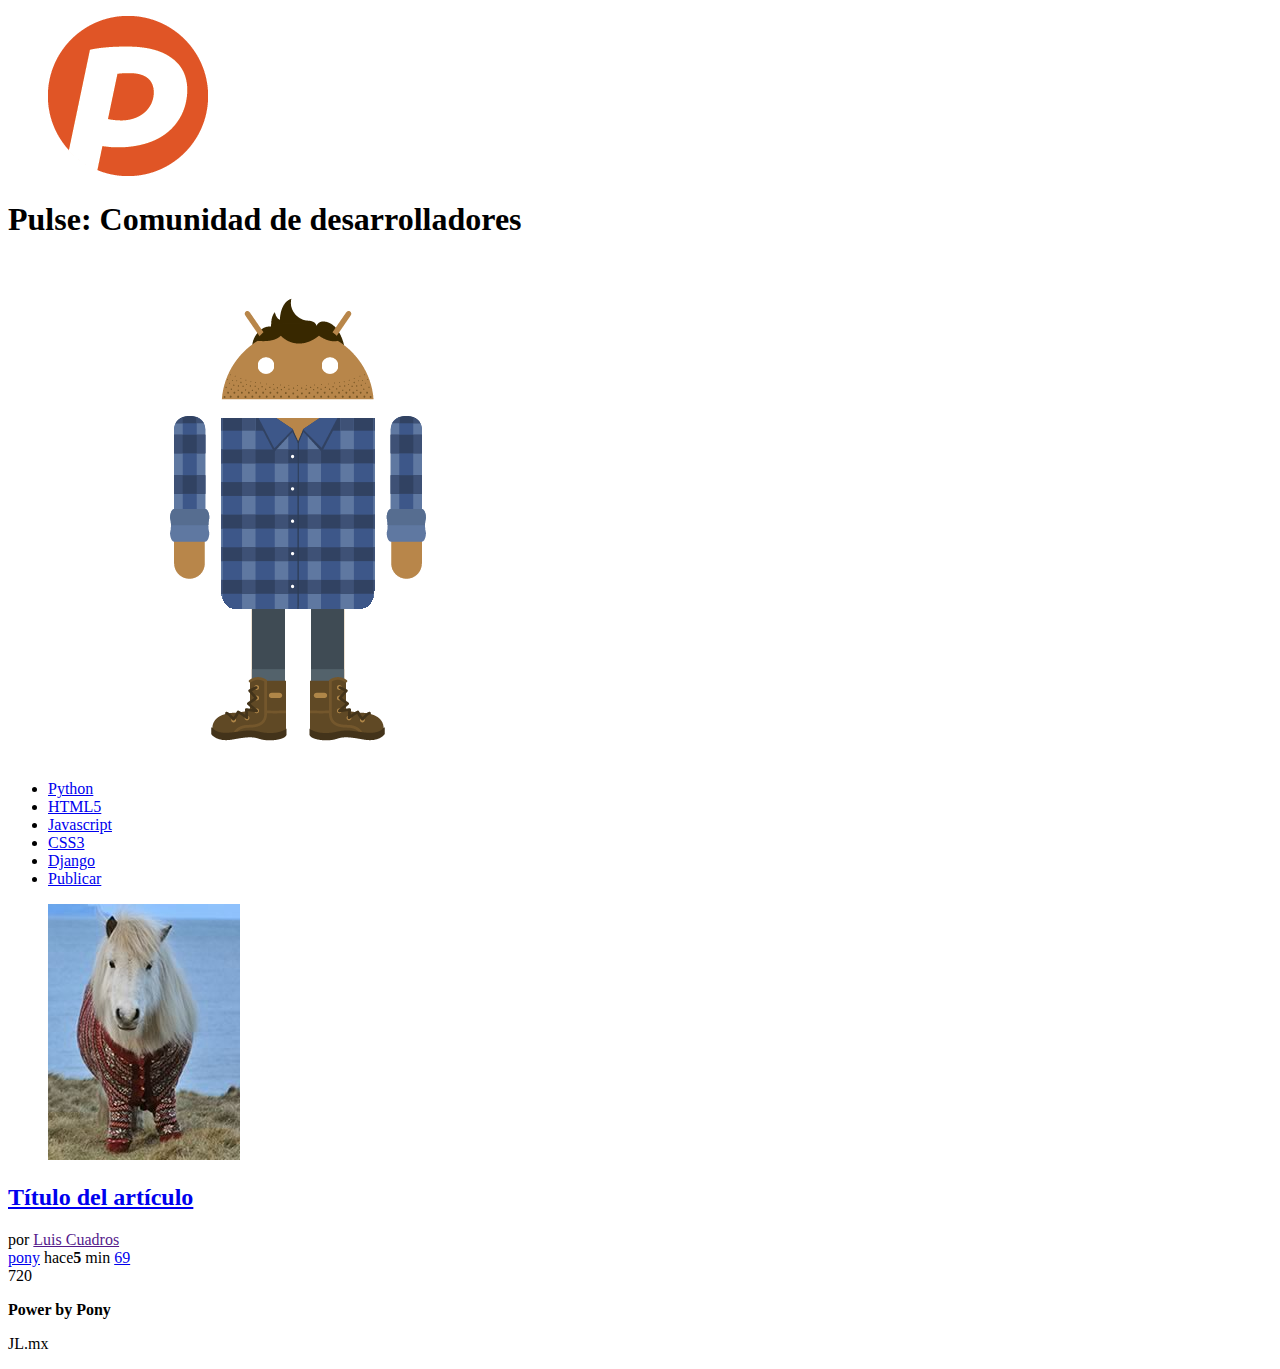
==== index.html @ 3b72c0ce "index" ====
<!DOCTYPE html>
<html lang="es">
<head>
	<meta charset="UTF-8" />
	<meta description="Desarrollo de comunidad" />
	<title>Pulse: Comunidad de desarrolladores</title>
</head>

<body>
<header>
	<figure class="logo">
		<img src="Imagenes/logo.png" />
	</figure>
	<h1>Pulse: Comunidad de desarrolladores</h1>
	<figure class="avatar">
		<img src="Imagenes/avatar.png">
	</figure>
</header>

<nav>
	<ul>
			<li><a href="#">Python</a></li>
			<li><a href="#">HTML5</a></li>
			<li><a href="#">Javascript</a></li>
			<li><a href="#">CSS3</a></li>
			<li><a href="#">Django</a></li>
			<li class="publicar">
				<a href="#">Publicar</a></li>
		</ul>	
</nav>

<section class="section">
	<article class="item">
		<figure class="imagen_item">
			<img src="Imagenes/imagen.jpg" />
		</figure>
		<h2 class="titulo_item">
			<a href="#">Título del artículo</a>
		</h2>
		<div class="autor_item">
			por <a href="">Luis Cuadros</a>
		</div>
		<div class="datos_item">
			<a href="#" class="tag_item">pony</a>
			<span>
				hace<strong>5</strong> min
			</span>
			<a href="#" class="comentarios_item">69</a>
			<a href="#" class="guardar_item"></a>
		</div>
		<div>
			<a href="#" class="up"></a>
			720
			<a href="#" class="down"></a>
		</div>
	</article>	
</section>
<footer>
	<p>
		<strong>Power by Pony</strong>
	</p>
	<p>JL.mx</p>

</footer>

</body>
</html>
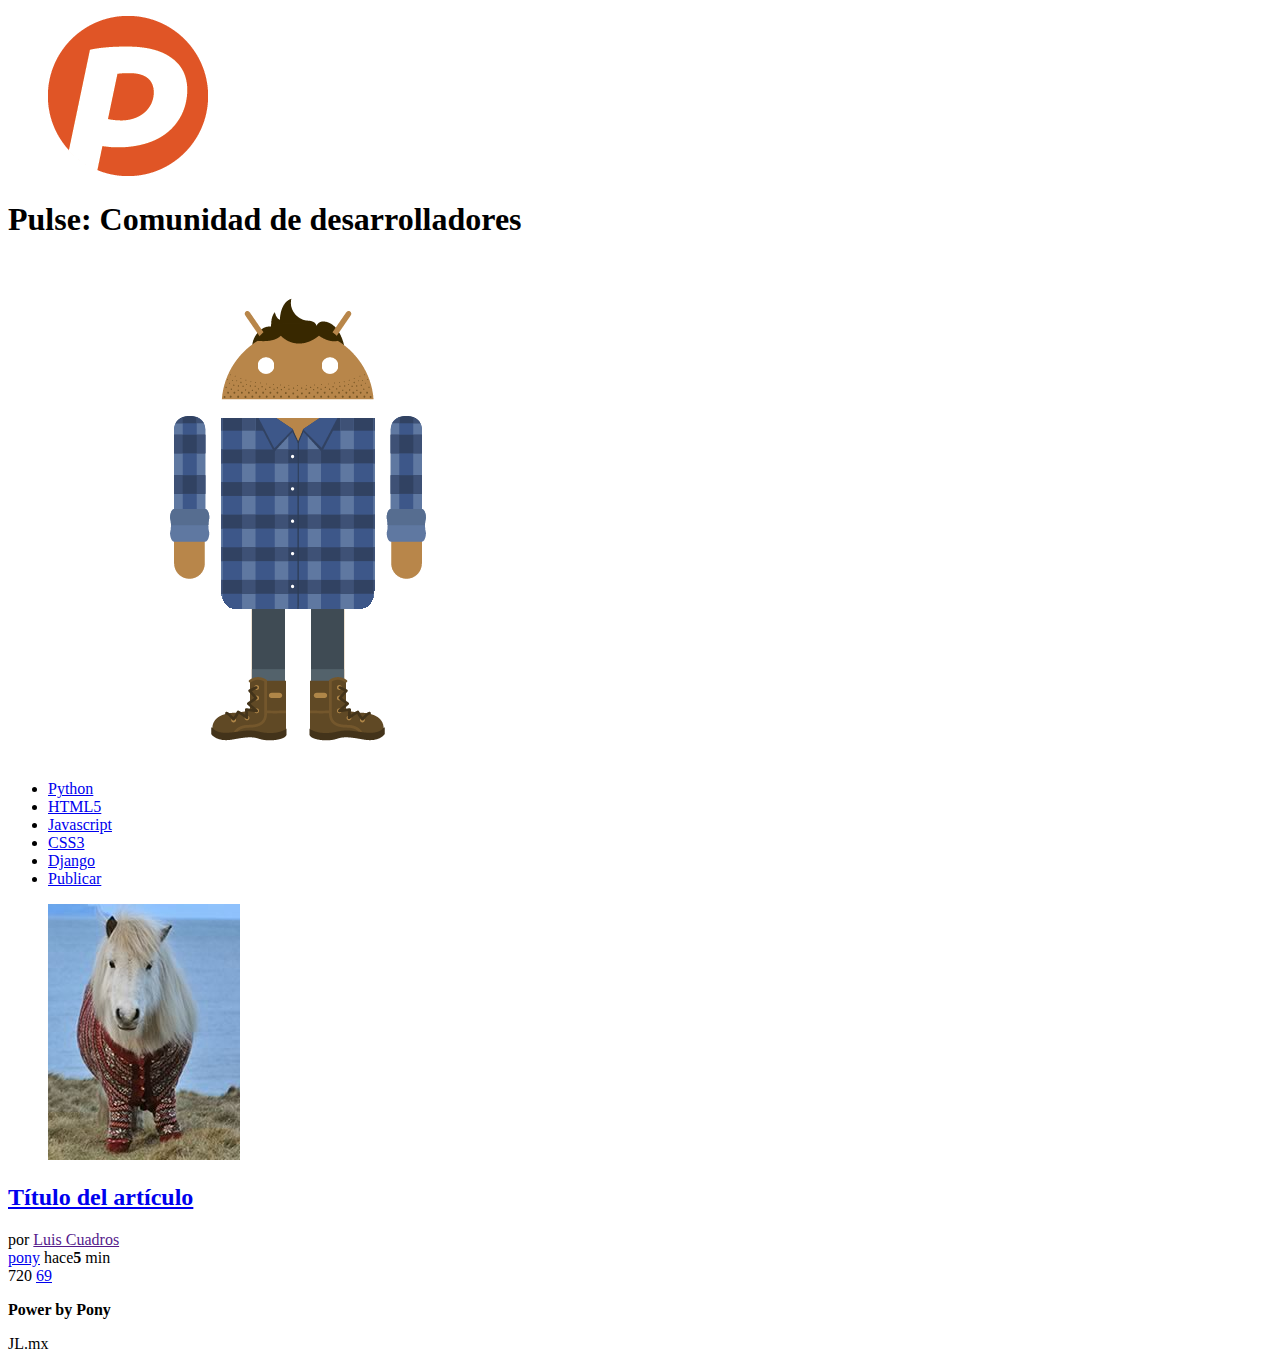
==== commit 1164eaa5: "cambios de semantica" ====
--- a/index.html
+++ b/index.html
@@ -45,13 +45,13 @@
 			<span>
 				hace<strong>5</strong> min
 			</span>
-			<a href="#" class="comentarios_item">69</a>
-			<a href="#" class="guardar_item"></a>
 		</div>
-		<div>
+		<div class="votacion">
 			<a href="#" class="up"></a>
 			720
 			<a href="#" class="down"></a>
+			<a href="#" class="comentarios_item">69</a>
+			<a href="#" class="guardar_item"></a>
 		</div>
 	</article>	
 </section>
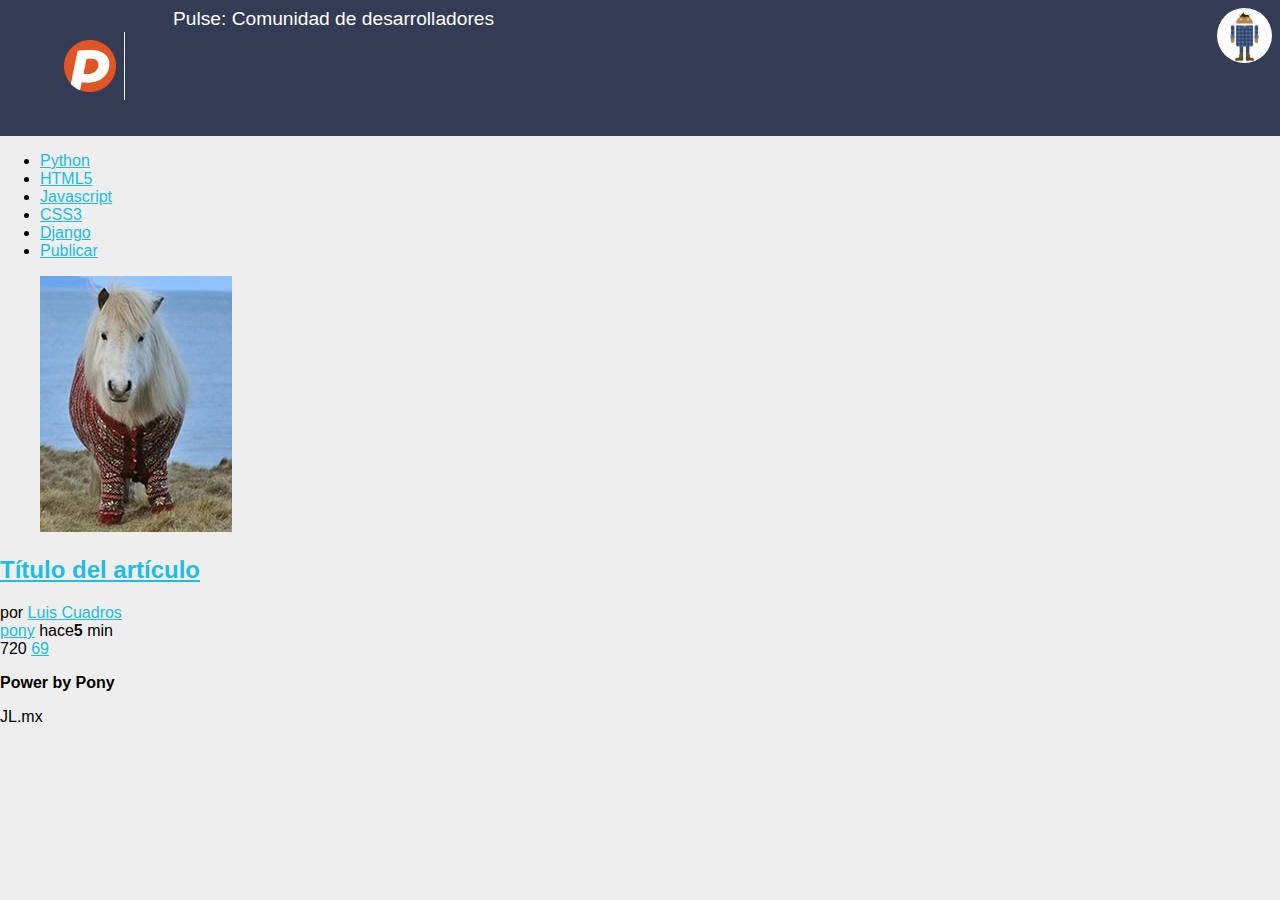
==== commit 0a7e1331: "comienzo css" ====
--- a/index.html
+++ b/index.html
@@ -2,8 +2,11 @@
 <html lang="es">
 <head>
 	<meta charset="UTF-8" />
-	<meta description="Desarrollo de comunidad" />
+	<meta name="description" content="Desarrollo de comunidad" />
+	<meta name="wiewport" content="width=device-width, initial-scale=1.0">
 	<title>Pulse: Comunidad de desarrolladores</title>
+	<link rel="stylesheet" href="CSS/normalize.css" />
+	<link rel="stylesheet" href="CSS/style.css" />
 </head>
 
 <body>
--- a/CSS/style.css
+++ b/CSS/style.css
@@ -0,0 +1,52 @@
+a {
+	color:#22BCE0;
+}
+
+body {
+	background-color: #EEEEEE;
+	font-family: Arial;
+	font-size: 16px;
+}
+
+header {
+	background-color: #343B54;
+	color: white;
+	padding: .5em;
+	overflow: hidden;
+	position: relative;
+
+}
+
+header figure {
+	float: left;
+}
+
+header h1 {
+	font-size: 1.2em;
+	font-weight: normal;
+	margin: 0 70px 0 0;
+
+}
+
+header .logo img {
+	width: 52px;
+	border-right: 1px solid #EEEEEE;
+	padding: .5em;
+	margin: .5em;
+
+}
+
+header .avatar {
+	margin: 0.5em 0.5em 0 0;
+	position: absolute;
+	right: 0;
+	top: 0;	
+
+}
+header .avatar img {
+	border-radius: 50%;
+	width: 55px;
+	position: absolute;
+	right: 0;
+
+}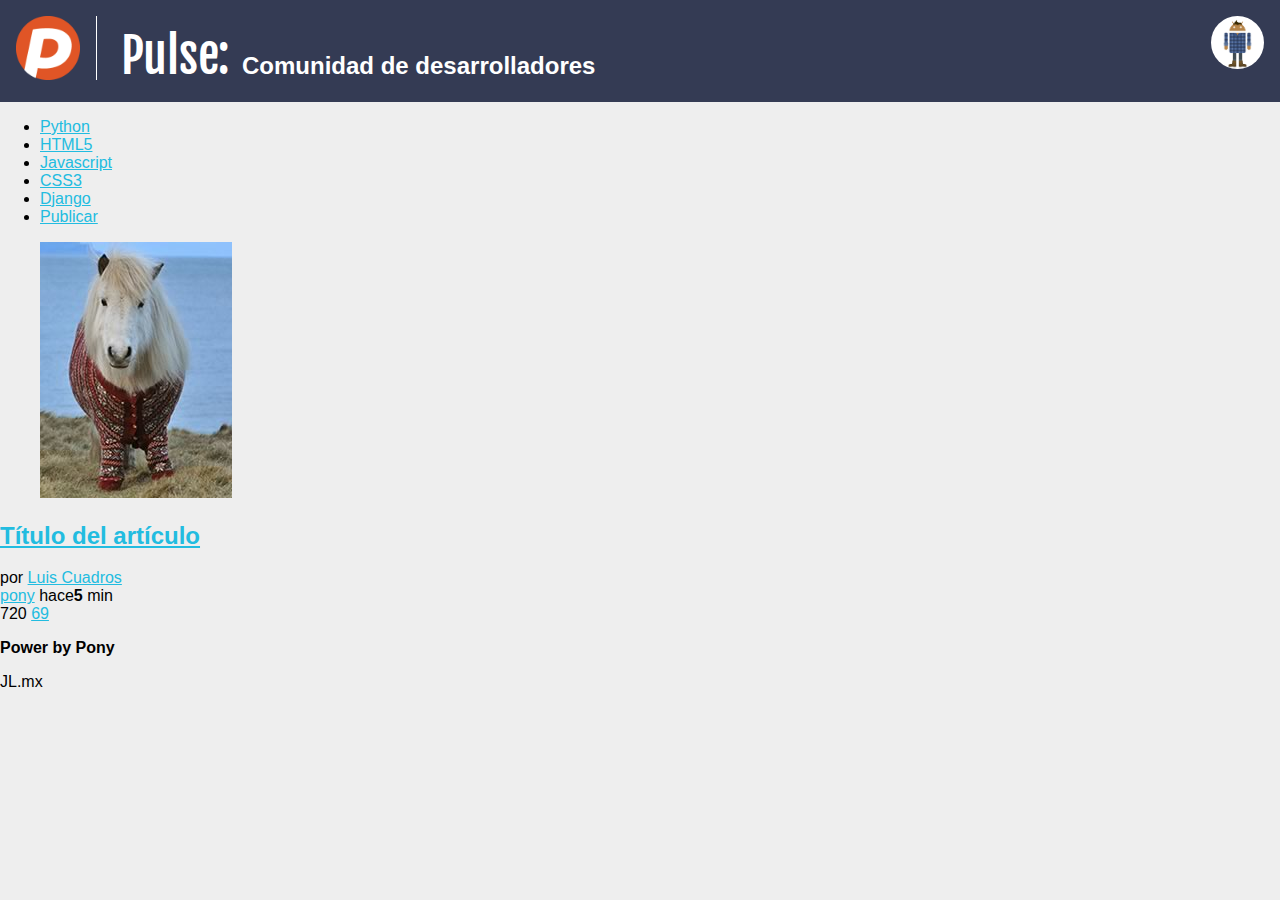
==== commit b886515d: "Terminación del header" ====
--- a/index.html
+++ b/index.html
@@ -3,10 +3,11 @@
 <head>
 	<meta charset="UTF-8" />
 	<meta name="description" content="Desarrollo de comunidad" />
-	<meta name="wiewport" content="width=device-width, initial-scale=1.0">
+	<meta name="wiewport" content="width=device-width, initial-scale=1.0" />
 	<title>Pulse: Comunidad de desarrolladores</title>
 	<link rel="stylesheet" href="CSS/normalize.css" />
 	<link rel="stylesheet" href="CSS/style.css" />
+	<link href='http://fonts.googleapis.com/css?family=Fjalla+One' rel='stylesheet' type='text/css'>
 </head>
 
 <body>
@@ -14,7 +15,8 @@
 	<figure class="logo">
 		<img src="Imagenes/logo.png" />
 	</figure>
-	<h1>Pulse: Comunidad de desarrolladores</h1>
+	<h1>Pulse:</h1>
+	<h2>Comunidad de desarrolladores</h2>
 	<figure class="avatar">
 		<img src="Imagenes/avatar.png">
 	</figure>
@@ -28,7 +30,8 @@
 			<li><a href="#">CSS3</a></li>
 			<li><a href="#">Django</a></li>
 			<li class="publicar">
-				<a href="#">Publicar</a></li>
+				<a href="#">Publicar</a>
+			</li>
 		</ul>	
 </nav>
 
@@ -45,7 +48,7 @@
 		</div>
 		<div class="datos_item">
 			<a href="#" class="tag_item">pony</a>
-			<span>
+			<span class="fecha_item">
 				hace<strong>5</strong> min
 			</span>
 		</div>
--- a/CSS/style.css
+++ b/CSS/style.css
@@ -1,52 +1,47 @@
 a {
-	color:#22BCE0;
+	color: #22BCE0;
+}
+body {
+	background: #EEEEEE;
+	font-size: 16px;
+}
+header {
+	background: #343B54;
+	color: white;
+	overflow: hidden;
+	padding: 1em;
+	position: relative;
+}
+header figure {
+	float:left;
+	margin:0;
+}
+header h1 {
+	font-size: 3em;
+	font-weight: normal;
+	font-family: 'Fjalla One', sans-serif;
+	margin: .2em 0 0 .5em;
+	float: left;
+}
+header h2 {
+	margin: 1.5em 0 0 0;
+	float: left;
+	padding-left: .5em;
 }
 
-body {
-	background-color: #EEEEEE;
-	font-family: Arial;
-	font-size: 16px;
+header .avatar img{
+	border-radius: 50%;
+	width: 3.3em;
 }
-
-header {
-	background-color: #343B54;
-	color: white;
-	padding: .5em;
-	overflow: hidden;
-	position: relative;
-
-}
-
-header figure {
-	float: left;
-}
-
-header h1 {
-	font-size: 1.2em;
-	font-weight: normal;
-	margin: 0 70px 0 0;
-
-}
-
-header .logo img {
-	width: 52px;
-	border-right: 1px solid #EEEEEE;
-	padding: .5em;
-	margin: .5em;
-
-}
-
 header .avatar {
-	margin: 0.5em 0.5em 0 0;
+	margin:1em 1em 0 0;
 	position: absolute;
 	right: 0;
-	top: 0;	
-
+	top:0;
 }
-header .avatar img {
-	border-radius: 50%;
-	width: 55px;
-	position: absolute;
-	right: 0;
-
-}+header .logo img {
+	border-right: 1px solid white;
+	margin: 0;
+	padding-right: 1em;
+	width: 4em;
+}
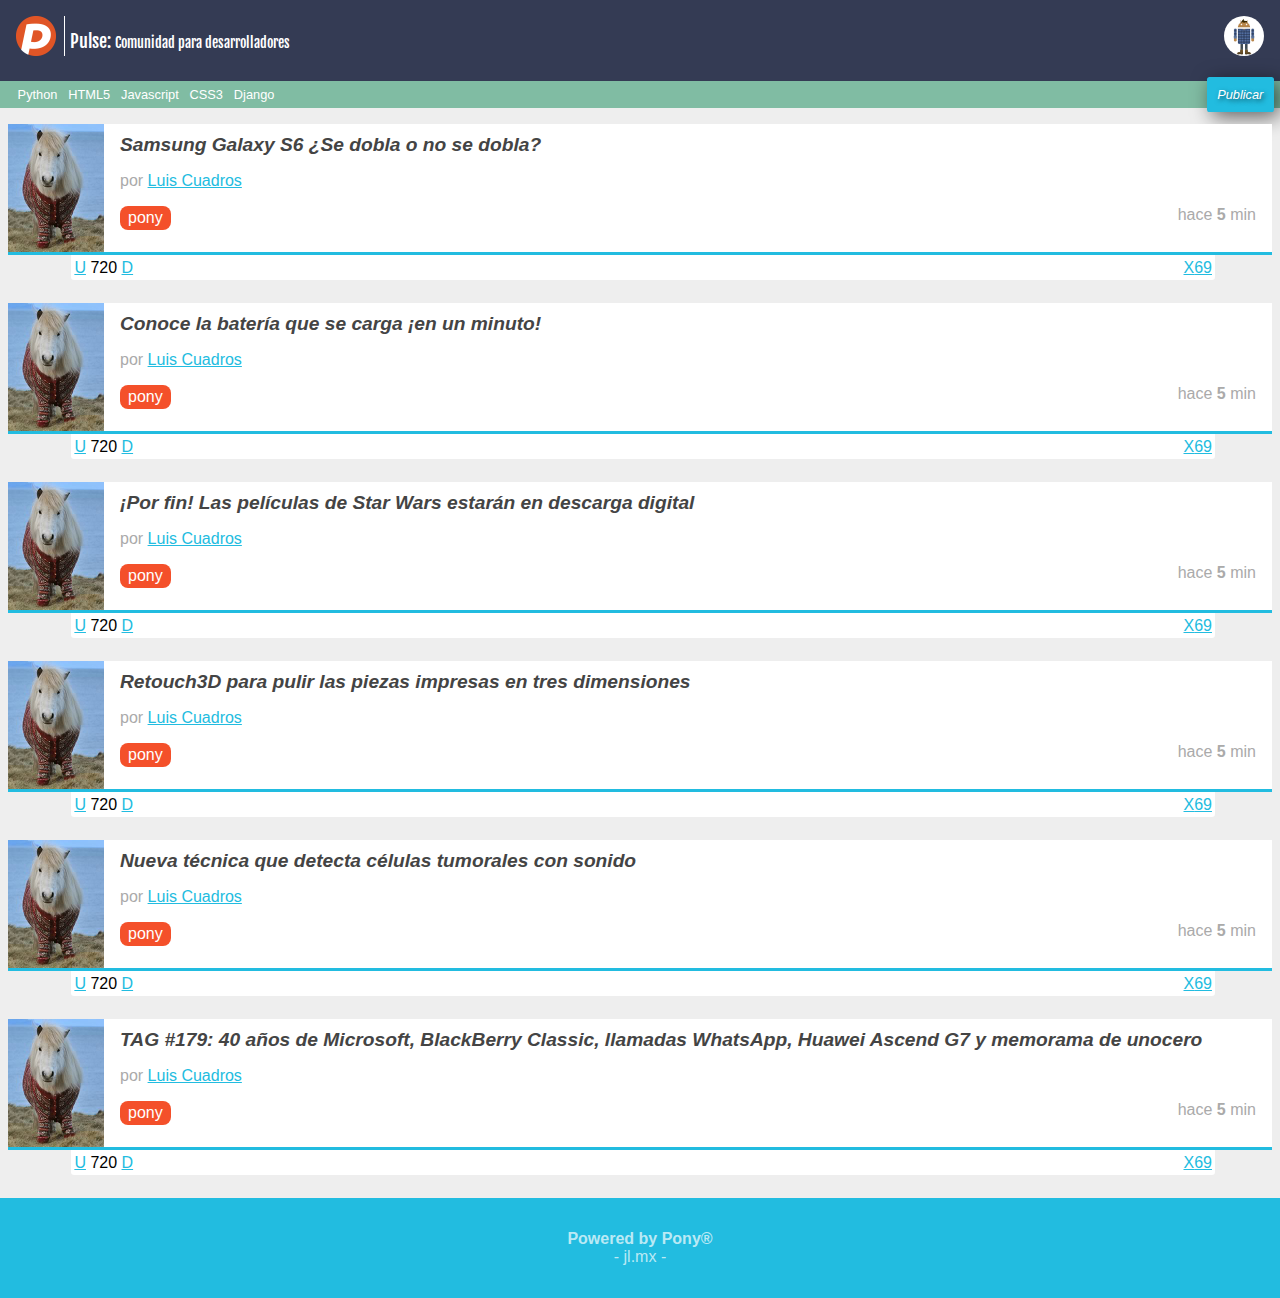
==== commit 14724195: "Article casi terminado" ====
--- a/index.html
+++ b/index.html
@@ -3,8 +3,8 @@
 <head>
 	<meta charset="UTF-8" />
 	<meta name="description" content="Desarrollo de comunidad" />
-	<meta name="wiewport" content="width=device-width, initial-scale=1.0" />
-	<title>Pulse: Comunidad de desarrolladores</title>
+	<meta name="viewport" content="width=device-width, initial-scale=1.0" />
+	<title>Pulse: Comunidad para desarrolladores</title>
 	<link rel="stylesheet" href="CSS/normalize.css" />
 	<link rel="stylesheet" href="CSS/style.css" />
 	<link href='http://fonts.googleapis.com/css?family=Fjalla+One' rel='stylesheet' type='text/css'>
@@ -15,8 +15,7 @@
 	<figure class="logo">
 		<img src="Imagenes/logo.png" />
 	</figure>
-	<h1>Pulse:</h1>
-	<h2>Comunidad de desarrolladores</h2>
+	<h1>Pulse: <p>Comunidad para desarrolladores</p></h1>
 	<figure class="avatar">
 		<img src="Imagenes/avatar.png">
 	</figure>
@@ -41,7 +40,7 @@
 			<img src="Imagenes/imagen.jpg" />
 		</figure>
 		<h2 class="titulo_item">
-			<a href="#">Título del artículo</a>
+			<a href="#">Samsung Galaxy S6 ¿Se dobla o no se dobla?</a>
 		</h2>
 		<div class="autor_item">
 			por <a href="">Luis Cuadros</a>
@@ -49,23 +48,144 @@
 		<div class="datos_item">
 			<a href="#" class="tag_item">pony</a>
 			<span class="fecha_item">
-				hace<strong>5</strong> min
+				hace <strong>5</strong> min
 			</span>
 		</div>
 		<div class="votacion">
-			<a href="#" class="up"></a>
+			<a href="#" class="up">U</a>
 			720
-			<a href="#" class="down"></a>
+			<a href="#" class="down">D</a>
 			<a href="#" class="comentarios_item">69</a>
-			<a href="#" class="guardar_item"></a>
+			<a href="#" class="guardar_item">X</a>
+		</div>
+	</article>
+	<article class="item">
+		<figure class="imagen_item">
+			<img src="Imagenes/imagen.jpg" />
+		</figure>
+		<h2 class="titulo_item">
+			<a href="#">Conoce la batería que se carga ¡en un minuto!</a>
+		</h2>
+		<div class="autor_item">
+			por <a href="">Luis Cuadros</a>
+		</div>
+		<div class="datos_item">
+			<a href="#" class="tag_item">pony</a>
+			<span class="fecha_item">
+				hace <strong>5</strong> min
+			</span>
+		</div>
+		<div class="votacion">
+			<a href="#" class="up">U</a>
+			720
+			<a href="#" class="down">D</a>
+			<a href="#" class="comentarios_item">69</a>
+			<a href="#" class="guardar_item">X</a>
 		</div>
 	</article>	
+	<article class="item">
+		<figure class="imagen_item">
+			<img src="Imagenes/imagen.jpg" />
+		</figure>
+		<h2 class="titulo_item">
+			<a href="#">¡Por fin! Las películas de Star Wars estarán en descarga digital</a>
+		</h2>
+		<div class="autor_item">
+			por <a href="">Luis Cuadros</a>
+		</div>
+		<div class="datos_item">
+			<a href="#" class="tag_item">pony</a>
+			<span class="fecha_item">
+				hace <strong>5</strong> min
+			</span>
+		</div>
+		<div class="votacion">
+			<a href="#" class="up">U</a>
+			720
+			<a href="#" class="down">D</a>
+			<a href="#" class="comentarios_item">69</a>
+			<a href="#" class="guardar_item">X</a>
+		</div>
+	</article>	
+	<article class="item">
+		<figure class="imagen_item">
+			<img src="Imagenes/imagen.jpg" />
+		</figure>
+		<h2 class="titulo_item">
+			<a href="#">Retouch3D para pulir las piezas impresas en tres dimensiones</a>
+		</h2>
+		<div class="autor_item">
+			por <a href="">Luis Cuadros</a>
+		</div>
+		<div class="datos_item">
+			<a href="#" class="tag_item">pony</a>
+			<span class="fecha_item">
+				hace <strong>5</strong> min
+			</span>
+		</div>
+		<div class="votacion">
+			<a href="#" class="up">U</a>
+			720
+			<a href="#" class="down">D</a>
+			<a href="#" class="comentarios_item">69</a>
+			<a href="#" class="guardar_item">X</a>
+		</div>
+	</article>	
+	<article class="item">
+		<figure class="imagen_item">
+			<img src="Imagenes/imagen.jpg" />
+		</figure>
+		<h2 class="titulo_item">
+			<a href="#">Nueva técnica que detecta células tumorales con sonido</a>
+		</h2>
+		<div class="autor_item">
+			por <a href="">Luis Cuadros</a>
+		</div>
+		<div class="datos_item">
+			<a href="#" class="tag_item">pony</a>
+			<span class="fecha_item">
+				hace <strong>5</strong> min
+			</span>
+		</div>
+		<div class="votacion">
+			<a href="#" class="up">U</a>
+			720
+			<a href="#" class="down">D</a>
+			<a href="#" class="comentarios_item">69</a>
+			<a href="#" class="guardar_item">X</a>
+		</div>
+	</article>	
+	<article class="item">
+		<figure class="imagen_item">
+			<img src="Imagenes/imagen.jpg" />
+		</figure>
+		<h2 class="titulo_item">
+			<a href="#">TAG #179: 40 años de Microsoft, BlackBerry Classic, llamadas WhatsApp, Huawei Ascend G7 y memorama de unocero</a>
+		</h2>
+		<div class="autor_item">
+			por <a href="">Luis Cuadros</a>
+		</div>
+		<div class="datos_item">
+			<a href="#" class="tag_item">pony</a>
+			<span class="fecha_item">
+				hace <strong>5</strong> min
+			</span>
+		</div>
+		<div class="votacion">
+			<a href="#" class="up">U</a>
+			720
+			<a href="#" class="down">D</a>
+			<a href="#" class="comentarios_item">69</a>
+			<a href="#" class="guardar_item">X</a>
+		</div>
+	</article>	
+	
 </section>
 <footer>
 	<p>
-		<strong>Power by Pony</strong>
+		<strong>Powered by Pony®</strong>
 	</p>
-	<p>JL.mx</p>
+	<p>jl.mx</p>
 
 </footer>
 
--- a/CSS/style.css
+++ b/CSS/style.css
@@ -4,6 +4,24 @@
 body {
 	background: #EEEEEE;
 	font-size: 16px;
+}
+footer {
+	color: rgba(255,255,255,.7);
+	background: #22BCE0;
+	text-align: center;
+	padding: 1em;
+}
+footer p:first-child {
+	margin-bottom: 0;
+}
+footer p:last-child {
+	margin-top: 0;
+}
+footer p:last-child:after {
+	content: " -"
+}
+footer p:last-child:before {
+	content: "- "
 }
 header {
 	background: #343B54;
@@ -13,28 +31,26 @@
 	position: relative;
 }
 header figure {
-	float:left;
-	margin:0;
+	float: left;
+	margin: 0;
 }
 header h1 {
-	font-size: 3em;
+	float: left;
+	font-family: 'Fjalla One', sans-serif;
+	font-size: 1.1em;
 	font-weight: normal;
-	font-family: 'Fjalla One', sans-serif;
-	margin: .2em 0 0 .5em;
-	float: left;
+	margin: 0.2em 0 0 .3em;
 }
-header h2 {
-	margin: 1.5em 0 0 0;
-	float: left;
-	padding-left: .5em;
+header h1 p {
+	display: inline-block;
+	font-size: .8em;
 }
-
 header .avatar img{
 	border-radius: 50%;
-	width: 3.3em;
+	width: 2.5em;
 }
 header .avatar {
-	margin:1em 1em 0 0;
+	margin: 1em 1em 0 0;
 	position: absolute;
 	right: 0;
 	top:0;
@@ -42,6 +58,116 @@
 header .logo img {
 	border-right: 1px solid white;
 	margin: 0;
-	padding-right: 1em;
-	width: 4em;
+	padding-right: .5em;
+	width: 2.5em;
 }
+nav {
+	background: #80BCA3;
+	margin: 0;	
+	padding: 0 1.1em;
+	position: relative;
+}
+nav ul {
+	list-style: none;
+	margin: 0;
+	padding: 0;
+}
+nav ul .publicar {
+	position: absolute;
+	right: 0;
+	top:-0.3em;
+}
+nav ul .publicar a {
+	background: #22BCE0;
+	border-radius: 0.2em;
+	box-shadow: rgba(0,0,0,0.6) 5px 5px 20px;
+	font-style: italic;
+	padding: 0.8em;
+	text-decoration: none;
+	text-shadow: rgba(0,0,0,0.6) 2px 2px 5px; 
+}
+nav ul li {
+	display: inline-block;
+	font-size: .8em;
+	margin: 0 .5em 0 0;
+}
+nav ul li a {
+	color: white;
+	display: block;
+	padding: 0.5em 0;
+	text-decoration: none; 
+}
+
+.section {
+	margin: .5em;
+}
+.section .item {
+	background: white;
+	border-bottom: 3px solid #22BCE0;
+	min-height: 128px;
+	position: relative;
+	margin-bottom: 3em;
+}
+.section .item .autor_item {
+	color: #AAA;
+	margin-left: 7em;
+}
+.section .item .datos_item {
+	text-align: right;
+	margin: 1em 1em 0 7em;
+	padding-bottom: 0.7em;
+}
+.section .item .datos_item .fecha_item {
+ color: #AAA;
+}
+.section .item .datos_item .tag_item {
+	background: #F4502A;
+	border-radius: 0.5em;
+	color: white;
+	float: left;
+	display: inline-block;
+	padding: 0.2em 0.5em;
+	text-decoration: none;
+}
+.section .item .imagen_item {
+	float: left;	
+	margin: 0 1em 0 0;
+}
+.section .item .imagen_item img {
+	width: 96px;
+}
+.section .item .titulo_item {
+	font-size: 1.2em;
+	font-style: italic;
+	padding: 0.5em 0.4em 0 0;
+}
+.section .item .titulo_item a {
+	color: #444;
+	text-decoration: none;
+}
+.section .item .votacion {
+	background: white;
+	border-radius: 0 0 0.2em 0.2em;
+	left: 5%;
+	margin-top: 3px;
+	padding: 0.2em;
+	position: absolute;
+	top: 100%;
+	width: 90%;
+}
+.section .item .votacion .comentarios_item,
+.section .item .votacion .guardar_item {
+	float: right;
+}
+
+
+
+
+
+
+
+
+
+
+
+
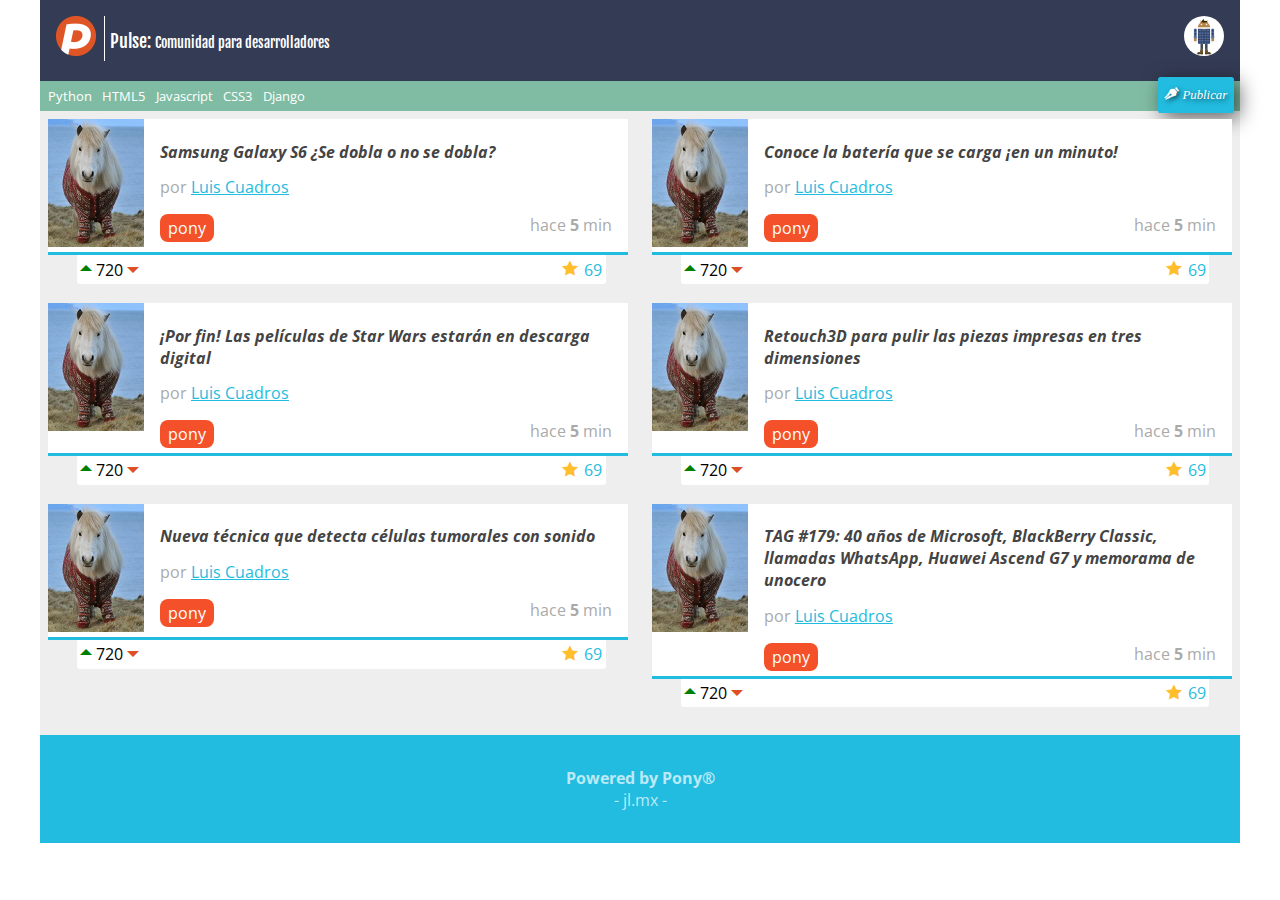
==== commit b6262fba: "final css" ====
--- a/index.html
+++ b/index.html
@@ -3,191 +3,193 @@
 <head>
 	<meta charset="UTF-8" />
 	<meta name="description" content="Desarrollo de comunidad" />
-	<meta name="viewport" content="width=device-width, initial-scale=1.0" />
+	<meta name="viewport" content="width=device-width, initial-scale=1.0, maximum-scale=1.0" />
 	<title>Pulse: Comunidad para desarrolladores</title>
+	<link href='http://fonts.googleapis.com/css?family=Fjalla+One' rel='stylesheet' type='text/css'>
+	<link href='http://fonts.googleapis.com/css?family=Open+Sans:400,700' rel='stylesheet' type='text/css'>
 	<link rel="stylesheet" href="CSS/normalize.css" />
 	<link rel="stylesheet" href="CSS/style.css" />
-	<link href='http://fonts.googleapis.com/css?family=Fjalla+One' rel='stylesheet' type='text/css'>
 </head>
 
 <body>
-<header>
-	<figure class="logo">
-		<img src="Imagenes/logo.png" />
-	</figure>
+<div class="wrap">
+	<header>
+		<figure class="logo">
+			<img src="Imagenes/logo.png" />
+		</figure>
 	<h1>Pulse: <p>Comunidad para desarrolladores</p></h1>
-	<figure class="avatar">
-		<img src="Imagenes/avatar.png">
-	</figure>
-</header>
+		<figure class="avatar">
+			<img src="Imagenes/avatar.png">
+		</figure>
+	</header>
 
-<nav>
-	<ul>
+	<nav>
+		<ul>
 			<li><a href="#">Python</a></li>
 			<li><a href="#">HTML5</a></li>
 			<li><a href="#">Javascript</a></li>
 			<li><a href="#">CSS3</a></li>
 			<li><a href="#">Django</a></li>
 			<li class="publicar">
-				<a href="#">Publicar</a>
+				<a href="#" class="icon-pen1">Publicar</a>
 			</li>
 		</ul>	
-</nav>
+	</nav>
+	
+	<section class="section">
+		<article class="item">
+			<figure class="imagen_item">
+				<img src="Imagenes/imagen.jpg" />
+			</figure>
+			<h2 class="titulo_item">
+				<a href="#">Samsung Galaxy S6 ¿Se dobla o no se dobla?</a>
+			</h2>
+			<div class="autor_item">
+			por <a href="">Luis Cuadros</a>
+			</div>
+			<div class="datos_item">
+				<a href="#" class="tag_item">pony</a>
+				<span class="fecha_item">
+					hace <strong>5</strong> min
+				</span>
+			</div>
+			<div class="votacion">
+				<a href="#" class="up icon-triangle-up"></a>
+				720
+				<a href="#" class="down icon-triangle-down"></a>
+				<a href="#" class="comentarios_item">69</a>
+				<a href="#" class="guardar_item icon-star-full"></a>
+			</div>
+		</article>
+		<article class="item">
+			<figure class="imagen_item">
+				<img src="Imagenes/imagen.jpg" />
+			</figure>
+			<h2 class="titulo_item">
+				<a href="#">Conoce la batería que se carga ¡en un minuto!</a>
+			</h2>
+			<div class="autor_item">
+				por <a href="">Luis Cuadros</a>
+			</div>
+			<div class="datos_item">
+				<a href="#" class="tag_item">pony</a>
+				<span class="fecha_item">
+					hace <strong>5</strong> min
+				</span>
+			</div>
+			<div class="votacion">
+				<a href="#" class="up icon-triangle-up"></a>
+				720
+				<a href="#" class="down icon-triangle-down"></a>
+				<a href="#" class="comentarios_item">69</a>
+				<a href="#" class="guardar_item icon-star-full"></a>
+			</div>
+		</article>	
+		<article class="item">
+			<figure class="imagen_item">
+				<img src="Imagenes/imagen.jpg" />
+			</figure>
+			<h2 class="titulo_item">
+				<a href="#">¡Por fin! Las películas de Star Wars estarán en descarga digital</a>
+			</h2>
+			<div class="autor_item">
+				por <a href="">Luis Cuadros</a>
+			</div>
+			<div class="datos_item">
+				<a href="#" class="tag_item">pony</a>
+				<span class="fecha_item">
+					hace <strong>5</strong> min
+				</span>
+			</div>
+			<div class="votacion">
+				<a href="#" class="up icon-triangle-up"></a>
+				720
+				<a href="#" class="down icon-triangle-down"></a>
+				<a href="#" class="comentarios_item">69</a>
+				<a href="#" class="guardar_item icon-star-full"></a>
+			</div>
+		</article>	
+		<article class="item">
+			<figure class="imagen_item">
+				<img src="Imagenes/imagen.jpg" />
+			</figure>
+			<h2 class="titulo_item">
+				<a href="#">Retouch3D para pulir las piezas impresas en tres dimensiones</a>
+			</h2>
+			<div class="autor_item">
+				por <a href="">Luis Cuadros</a>
+			</div>
+			<div class="datos_item">
+				<a href="#" class="tag_item">pony</a>
+				<span class="fecha_item">
+					hace <strong>5</strong> min
+				</span>
+			</div>
+			<div class="votacion">
+				<a href="#" class="up icon-triangle-up"></a>
+				720
+				<a href="#" class="down icon-triangle-down"></a>
+				<a href="#" class="comentarios_item">69</a>
+				<a href="#" class="guardar_item icon-star-full"></a>
+			</div>
+		</article>	
+		<article class="item">
+			<figure class="imagen_item">
+				<img src="Imagenes/imagen.jpg" />
+			</figure>
+			<h2 class="titulo_item">
+				<a href="#">Nueva técnica que detecta células tumorales con sonido</a>
+			</h2>
+			<div class="autor_item">
+				por <a href="">Luis Cuadros</a>
+			</div>
+			<div class="datos_item">
+				<a href="#" class="tag_item">pony</a>
+				<span class="fecha_item">
+					hace <strong>5</strong> min
+				</span>
+			</div>
+			<div class="votacion">
+				<a href="#" class="up icon-triangle-up"></a>
+				720
+				<a href="#" class="down icon-triangle-down"></a>
+				<a href="#" class="comentarios_item">69</a>
+				<a href="#" class="guardar_item icon-star-full"></a>
+			</div>
+		</article>	
+		<article class="item">
+			<figure class="imagen_item">
+				<img src="Imagenes/imagen.jpg" />
+			</figure>
+			<h2 class="titulo_item">
+				<a href="#">TAG #179: 40 años de Microsoft, BlackBerry Classic, llamadas WhatsApp, Huawei Ascend G7 y memorama de unocero</a>
+			</h2>
+			<div class="autor_item">
+				por <a href="">Luis Cuadros</a>
+			</div>
+			<div class="datos_item">
+				<a href="#" class="tag_item">pony</a>
+				<span class="fecha_item">
+					hace <strong>5</strong> min
+				</span>
+			</div>
+			<div class="votacion">
+				<a href="#" class="up icon-triangle-up"></a>
+				720
+				<a href="#" class="down icon-triangle-down"></a>
+				<a href="#" class="comentarios_item">69</a>
+				<a href="#" class="guardar_item icon-star-full"></a>
+			</div>
+		</article>	
+		
+	</section>
+	<footer>
+		<p>
+			<strong>Powered by Pony®</strong>
+		</p>
+		<p>jl.mx</p>
 
-<section class="section">
-	<article class="item">
-		<figure class="imagen_item">
-			<img src="Imagenes/imagen.jpg" />
-		</figure>
-		<h2 class="titulo_item">
-			<a href="#">Samsung Galaxy S6 ¿Se dobla o no se dobla?</a>
-		</h2>
-		<div class="autor_item">
-			por <a href="">Luis Cuadros</a>
-		</div>
-		<div class="datos_item">
-			<a href="#" class="tag_item">pony</a>
-			<span class="fecha_item">
-				hace <strong>5</strong> min
-			</span>
-		</div>
-		<div class="votacion">
-			<a href="#" class="up">U</a>
-			720
-			<a href="#" class="down">D</a>
-			<a href="#" class="comentarios_item">69</a>
-			<a href="#" class="guardar_item">X</a>
-		</div>
-	</article>
-	<article class="item">
-		<figure class="imagen_item">
-			<img src="Imagenes/imagen.jpg" />
-		</figure>
-		<h2 class="titulo_item">
-			<a href="#">Conoce la batería que se carga ¡en un minuto!</a>
-		</h2>
-		<div class="autor_item">
-			por <a href="">Luis Cuadros</a>
-		</div>
-		<div class="datos_item">
-			<a href="#" class="tag_item">pony</a>
-			<span class="fecha_item">
-				hace <strong>5</strong> min
-			</span>
-		</div>
-		<div class="votacion">
-			<a href="#" class="up">U</a>
-			720
-			<a href="#" class="down">D</a>
-			<a href="#" class="comentarios_item">69</a>
-			<a href="#" class="guardar_item">X</a>
-		</div>
-	</article>	
-	<article class="item">
-		<figure class="imagen_item">
-			<img src="Imagenes/imagen.jpg" />
-		</figure>
-		<h2 class="titulo_item">
-			<a href="#">¡Por fin! Las películas de Star Wars estarán en descarga digital</a>
-		</h2>
-		<div class="autor_item">
-			por <a href="">Luis Cuadros</a>
-		</div>
-		<div class="datos_item">
-			<a href="#" class="tag_item">pony</a>
-			<span class="fecha_item">
-				hace <strong>5</strong> min
-			</span>
-		</div>
-		<div class="votacion">
-			<a href="#" class="up">U</a>
-			720
-			<a href="#" class="down">D</a>
-			<a href="#" class="comentarios_item">69</a>
-			<a href="#" class="guardar_item">X</a>
-		</div>
-	</article>	
-	<article class="item">
-		<figure class="imagen_item">
-			<img src="Imagenes/imagen.jpg" />
-		</figure>
-		<h2 class="titulo_item">
-			<a href="#">Retouch3D para pulir las piezas impresas en tres dimensiones</a>
-		</h2>
-		<div class="autor_item">
-			por <a href="">Luis Cuadros</a>
-		</div>
-		<div class="datos_item">
-			<a href="#" class="tag_item">pony</a>
-			<span class="fecha_item">
-				hace <strong>5</strong> min
-			</span>
-		</div>
-		<div class="votacion">
-			<a href="#" class="up">U</a>
-			720
-			<a href="#" class="down">D</a>
-			<a href="#" class="comentarios_item">69</a>
-			<a href="#" class="guardar_item">X</a>
-		</div>
-	</article>	
-	<article class="item">
-		<figure class="imagen_item">
-			<img src="Imagenes/imagen.jpg" />
-		</figure>
-		<h2 class="titulo_item">
-			<a href="#">Nueva técnica que detecta células tumorales con sonido</a>
-		</h2>
-		<div class="autor_item">
-			por <a href="">Luis Cuadros</a>
-		</div>
-		<div class="datos_item">
-			<a href="#" class="tag_item">pony</a>
-			<span class="fecha_item">
-				hace <strong>5</strong> min
-			</span>
-		</div>
-		<div class="votacion">
-			<a href="#" class="up">U</a>
-			720
-			<a href="#" class="down">D</a>
-			<a href="#" class="comentarios_item">69</a>
-			<a href="#" class="guardar_item">X</a>
-		</div>
-	</article>	
-	<article class="item">
-		<figure class="imagen_item">
-			<img src="Imagenes/imagen.jpg" />
-		</figure>
-		<h2 class="titulo_item">
-			<a href="#">TAG #179: 40 años de Microsoft, BlackBerry Classic, llamadas WhatsApp, Huawei Ascend G7 y memorama de unocero</a>
-		</h2>
-		<div class="autor_item">
-			por <a href="">Luis Cuadros</a>
-		</div>
-		<div class="datos_item">
-			<a href="#" class="tag_item">pony</a>
-			<span class="fecha_item">
-				hace <strong>5</strong> min
-			</span>
-		</div>
-		<div class="votacion">
-			<a href="#" class="up">U</a>
-			720
-			<a href="#" class="down">D</a>
-			<a href="#" class="comentarios_item">69</a>
-			<a href="#" class="guardar_item">X</a>
-		</div>
-	</article>	
-	
-</section>
-<footer>
-	<p>
-		<strong>Powered by Pony®</strong>
-	</p>
-	<p>jl.mx</p>
-
-</footer>
-
+	</footer>
+</div>
 </body>
 </html>--- a/CSS/style.css
+++ b/CSS/style.css
@@ -1,8 +1,58 @@
+@font-face {
+	font-family: 'Pulse';
+	src:url('../fonts/Pulse.eot?z04n5');
+	src:url('../fonts/Pulse.eot?#iefixz04n5') format('embedded-opentype'),
+		url('../fonts/Pulse.woff?z04n5') format('woff'),
+		url('../fonts/Pulse.ttf?z04n5') format('truetype'),
+		url('../fonts/Pulse.svg?z04n5#Pulse') format('svg');
+	font-weight: normal;
+	font-style: normal;
+}
+
+[class^="icon-"], [class*=" icon-"] {
+	font-family: 'Pulse';
+	speak: none;
+	font-style: normal;
+	font-weight: normal;
+	font-variant: normal;
+	text-transform: none;
+	line-height: 1;
+
+	/* Better Font Rendering =========== */
+	-webkit-font-smoothing: antialiased;
+	-moz-osx-font-smoothing: grayscale;
+}
+
+.icon-triangle-down:before {
+	content: "\f05b";
+	color: #DD4F24;
+}
+
+.icon-triangle-up:before {
+	content: "\f0aa";
+	color: green;
+}
+
+.icon-pen1:before {
+	content: "\e908";
+	margin-right: 0.4em;
+}
+
+.icon-star-full:before {
+	content: "\e9d9";
+	color: #FFBE2C;
+	margin-right: 0.4em;
+	position: relative;
+	top: 0.1em;
+}
+
+
 a {
 	color: #22BCE0;
 }
 body {
-	background: #EEEEEE;
+	background: #FFFFFF;
+	font-family: 'Open Sans', sans-serif;
 	font-size: 16px;
 }
 footer {
@@ -44,6 +94,7 @@
 header h1 p {
 	display: inline-block;
 	font-size: .8em;
+	padding-right: 3em;
 }
 header .avatar img{
 	border-radius: 50%;
@@ -55,16 +106,30 @@
 	right: 0;
 	top:0;
 }
+header .logo {
+	border-right: 1px solid white;
+	padding-right: .5em;
+}
 header .logo img {
-	border-right: 1px solid white;
 	margin: 0;
-	padding-right: .5em;
 	width: 2.5em;
-}
+
+}	
+header .logo img:hover {
+    -webkit-transform:rotate(360deg);
+	-moz-transform:rotate(360deg);
+	-o-transform:rotate(360deg);
+	-ms-transform:rotate(360deg);
+		-webkit-transition: 0.5s;
+	-moz-transition: 0.5s;
+	-o-transition: 0.5s;
+	-ms-transition: 0.5s;
+}
+
 nav {
 	background: #80BCA3;
 	margin: 0;	
-	padding: 0 1.1em;
+	padding: 0 5em 0 .5em;
 	position: relative;
 }
 nav ul {
@@ -82,14 +147,19 @@
 	border-radius: 0.2em;
 	box-shadow: rgba(0,0,0,0.6) 5px 5px 20px;
 	font-style: italic;
-	padding: 0.8em;
+	padding: 0.9em 0.5em;
 	text-decoration: none;
 	text-shadow: rgba(0,0,0,0.6) 2px 2px 5px; 
+}
+
+nav ul li:hover {
+	background: #70A18D;
 }
 nav ul li {
 	display: inline-block;
 	font-size: .8em;
 	margin: 0 .5em 0 0;
+	-webkit-transition: 0.3s;
 }
 nav ul li a {
 	color: white;
@@ -137,8 +207,9 @@
 	width: 96px;
 }
 .section .item .titulo_item {
-	font-size: 1.2em;
+	font-size: 1em;
 	font-style: italic;
+	margin-left: 5.8em;
 	padding: 0.5em 0.4em 0 0;
 }
 .section .item .titulo_item a {
@@ -155,19 +226,40 @@
 	top: 100%;
 	width: 90%;
 }
+.section .item .votacion a {
+	text-decoration: none;
+}
 .section .item .votacion .comentarios_item,
 .section .item .votacion .guardar_item {
 	float: right;
 }
-
-
-
-
-
-
-
-
-
-
-
-
+.wrap {
+	background: #eee;
+	
+	margin: 0 auto;
+	width: 1200px;	
+}
+@media screen and (min-width: 800px) {
+	.section {
+		overflow: hidden;
+	}
+
+	.section .item {
+		width: 49%;
+		float: left;
+	}
+	.section .item:nth-child(odd) {
+		margin-right: 2%;
+	}
+} 
+
+
+	
+
+
+
+
+
+
+
+
